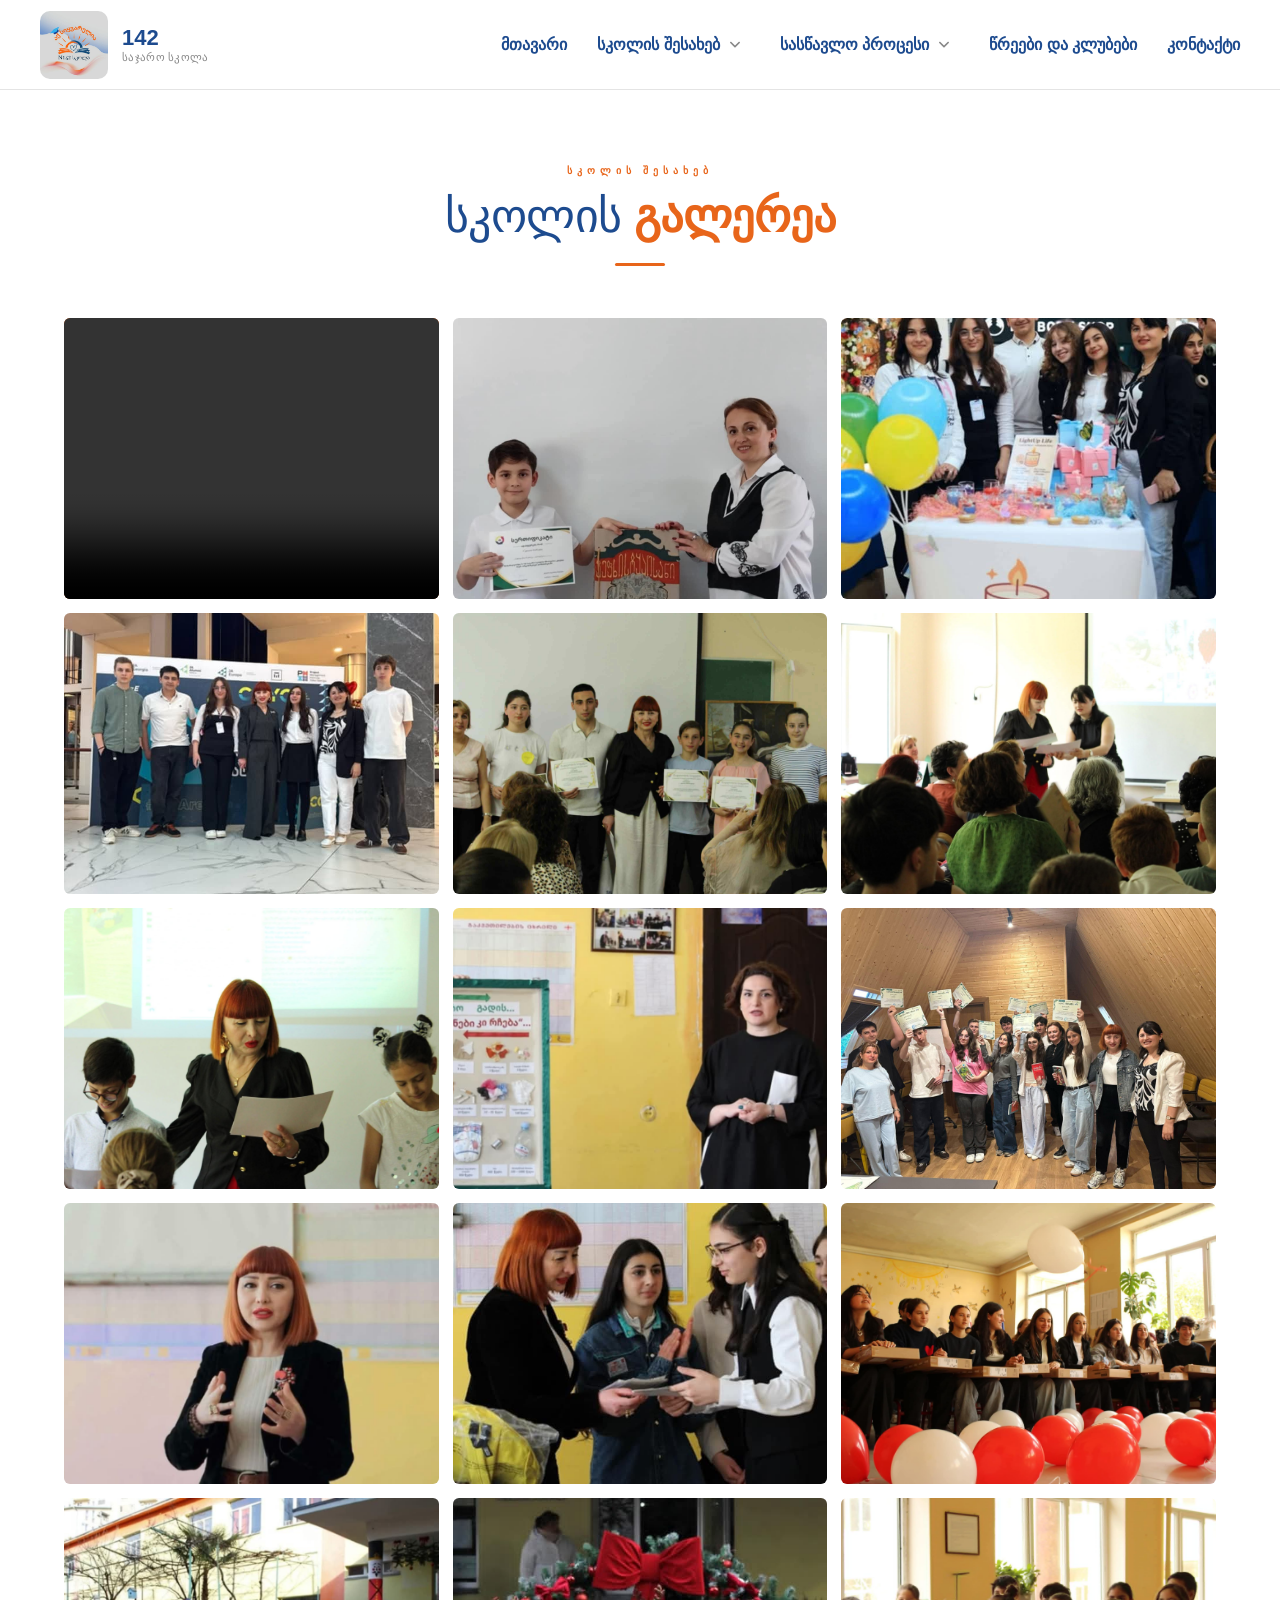
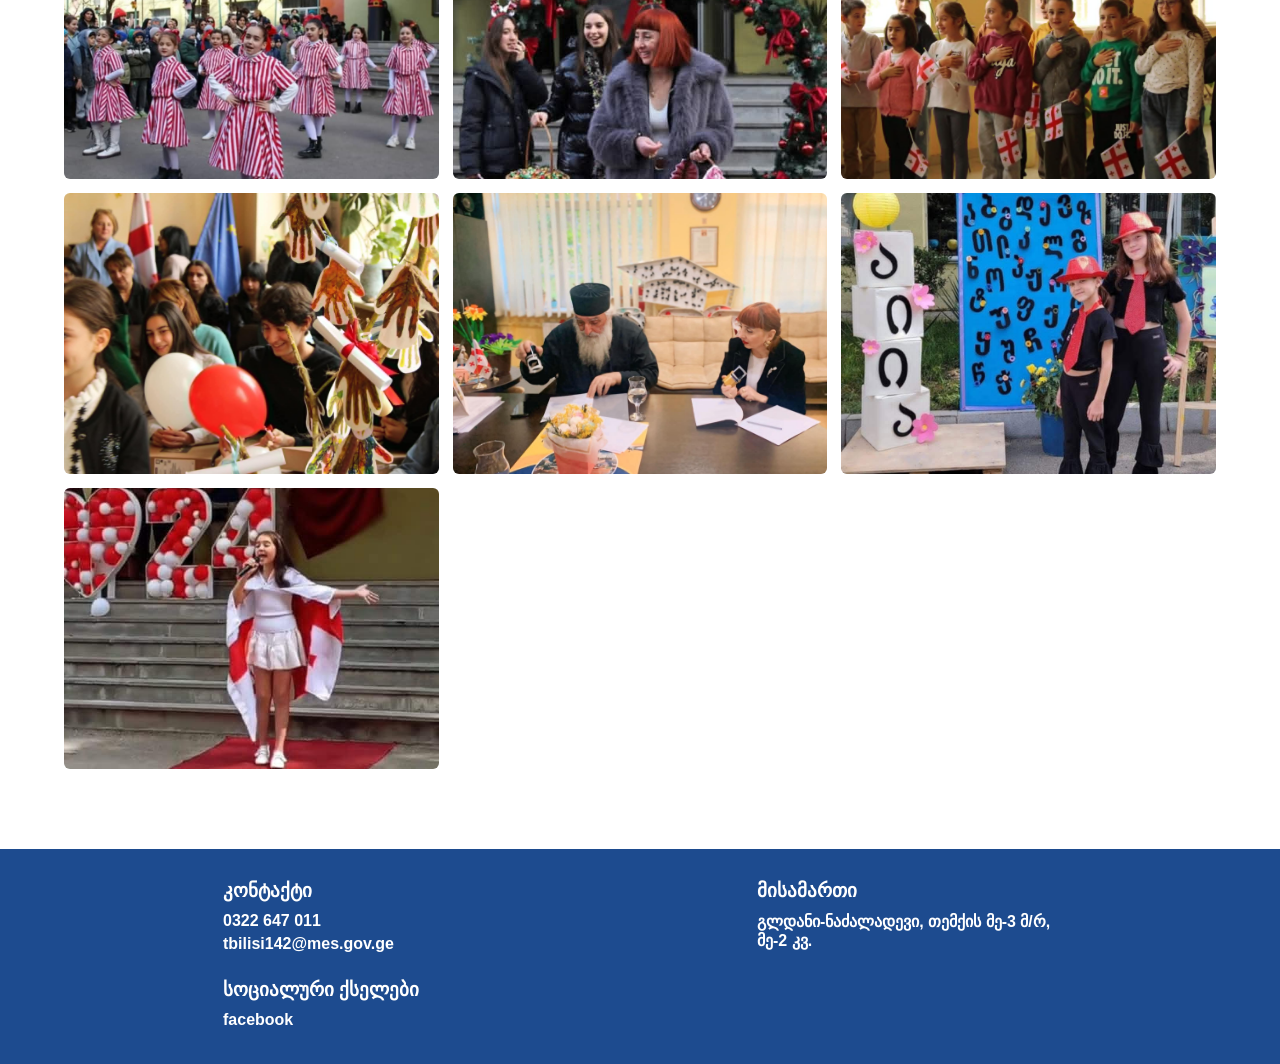
==== about.html @ bfa4a03f "davamte chemi saiti gitshi" ====
<!DOCTYPE html>
<html lang="en">

<head>
    <meta charset="UTF-8">
    <meta name="viewport" content="width=device-width, initial-scale=1.0">
    <title>142 საჯარო სკოლა მთავარი</title>
    <link rel="stylesheet" href="style/style.css">
    <link rel="stylesheet" href="style/aboutschool.css">
    <script defer src="js/main.js"></script>
</head>

<body>
    <header>
        <div class="header__container">
            <a href="index.html" class="logo__link">
                <img src="images/logo.jpg" alt="" class="logo__img">
                <div class="logo__text">
                    <span class="logo__num">142</span>
                    <span class="logo__sub">საჯარო სკოლა</span>
                </div>
            </a>
            <!-- logo -->
            <nav>
                <ul class="nav__list" id="navList">
                    <li class="nav__item">
                        <a href="index.html" class="nav-link">მთავარი</a>
                    </li>
                    <li class="nav__item">
                        <div class="link__row">
                            <a href="about.html" class="nav-link">სკოლის შესახებ</a>
                            <button class="arrow-btn" id="arrowBtn1">
                                <svg class="arrow-icon" viewBox="0 0 24 24" xmlns="http://www.w3.org/2000/svg">
                                    <path fill-rule="evenodd" clip-rule="evenodd"
                                        d="M12.7071 14.7071C12.3166 15.0976 11.6834 15.0976 11.2929 14.7071L6.29289 9.70711C5.90237 9.31658 5.90237 8.68342 6.29289 8.29289C6.68342 7.90237 7.31658 7.90237 7.70711 8.29289L12 12.5858L16.2929 8.29289C16.6834 7.90237 17.3166 7.90237 17.7071 8.29289C18.0976 8.68342 18.0976 9.31658 17.7071 9.70711L12.7071 14.7071Z"
                                        fill="currentColor" />
                                </svg>
                            </button>
                        </div>
                        <ul class="link-dropdown" id="dropdown1">
                            <li><a href="missionandvision.html">მისია და ხედვა</a></li>
                            <li><a href="schoolhistory.html">სკოლის ისტორია</a></li>
                            <li><a href="statute.html">წესდება</a></li>
                            <li><a href="bylaws.html">შინაგანაწესი</a></li>
                            <li><a href="regulatordocument.html">მარეგულირებელი დოკუმენტები</a></li>
                        </ul>
                    </li>
                    <li class="nav__item">
                        <div class="link__row">
                            <a href="#" class="nav-link">სასწავლო პროცესი</a>
                            <button class="arrow-btn" id="arrowBtn2">
                                <svg class="arrow-icon" viewBox="0 0 24 24" xmlns="http://www.w3.org/2000/svg">
                                    <path fill-rule="evenodd" clip-rule="evenodd"
                                        d="M12.7071 14.7071C12.3166 15.0976 11.6834 15.0976 11.2929 14.7071L6.29289 9.70711C5.90237 9.31658 5.90237 8.68342 6.29289 8.29289C6.68342 7.90237 7.31658 7.90237 7.70711 8.29289L12 12.5858L16.2929 8.29289C16.6834 7.90237 17.3166 7.90237 17.7071 8.29289C18.0976 8.68342 18.0976 9.31658 17.7071 9.70711L12.7071 14.7071Z"
                                        fill="currentColor" />
                                </svg>
                            </button>
                        </div>
                        <ul class="link-dropdown" id="dropdown2">
                            <li><a href="schoolcurriculum.html">სასკოლო სასწავლო გეგმა</a></li>
                            <li><a href="subjectcurriculum.html">საგნობრივი კურიკულუმები</a></li>
                            <li><a href="curriculumdevelopmentmethodology.html">კურიკულუმის განვითარების მეთოდოლოგია</a>
                            </li>
                            <li><a href="mobility.html">ჩარიცხვის, მობილობის, სტატუსის შეჩერების წ.</a></li>
                        </ul>
                    </li>
                    <li class="nav__item">
                        <a href="clubs.html" class="nav-link">წრეები და კლუბები</a>
                    </li>
                    <li class="nav__item">
                        <a href="contact.html" class="nav-link">კონტაქტი</a>
                    </li>
                </ul>
            </nav>
            <!-- navigation -->
            <div class="buttons">
                <button class="burger-btn" id="burgerBtn">
                    <svg class="burger-icon" viewBox="0 0 24 24" fill="none" xmlns="http://www.w3.org/2000/svg">
                        <path d="M3 6h18M3 12h18M3 18h18" stroke="currentColor" stroke-width="2" stroke-linecap="round">
                        </path>
                    </svg>
                </button>
                <button class="close-btn" id="closeBtn">
                    <svg class="close-icon" viewBox="0 0 24 24" fill="none" xmlns="http://www.w3.org/2000/svg">
                        <path d="M18 6 6 18M6 6l12 12" stroke="currentColor" stroke-width="2" stroke-linecap="round">
                        </path>
                    </svg>
                </button>
            </div>
            <!-- buttons container -->
        </div>
    </header>
    <!-- header -->
    <main>
        <section class="gallery-section">
            <div class="gallery-header">
                <span class="gallery-tag">სკოლის შესახებ</span>
                <h2 class="gallery-title">სკოლის <strong>გალერეა</strong></h2>
                <div class="header-line"></div>
            </div>

            <div class="gallery-grid">
                <div class="gallery-item"><video src="images/aboutschool/video1.mp4" autoplay controls></video></div>
                <div class="gallery-item"><img src="images/aboutschool/1.jpg" alt="სკოლის ფოტო 1"></div>
                <div class="gallery-item"><img src="images/aboutschool/2.jpg" alt="სკოლის ფოტო 2"></div>
                <div class="gallery-item"><img src="images/aboutschool/3.jpg" alt="სკოლის ფოტო 3"></div>
                <div class="gallery-item"><img src="images/aboutschool/4.jpg" alt="სკოლის ფოტო 4"></div>
                <div class="gallery-item"><img src="images/aboutschool/5.jpg" alt="სკოლის ფოტო 5"></div>
                <div class="gallery-item"><img src="images/aboutschool/6.jpg" alt="სკოლის ფოტო 6"></div>
                <div class="gallery-item"><img src="images/aboutschool/7.jpg" alt="სკოლის ფოტო 7"></div>
                <div class="gallery-item"><img src="images/aboutschool/8.jpg" alt="სკოლის ფოტო 8"></div>
                <div class="gallery-item"><img src="images/aboutschool/9.jpg" alt="სკოლის ფოტო 9"></div>
                <div class="gallery-item"><img src="images/aboutschool/10.jpg" alt="სკოლის ფოტო 10"></div>
                <div class="gallery-item"><img src="images/aboutschool/11.jpg" alt="სკოლის ფოტო 11"></div>
                <div class="gallery-item"><img src="images/aboutschool/12.jpg" alt="სკოლის ფოტო 12"></div>
                <div class="gallery-item"><img src="images/aboutschool/13.jpg" alt="სკოლის ფოტო 13"></div>
                <div class="gallery-item"><img src="images/aboutschool/14.jpg" alt="სკოლის ფოტო 14"></div>
                <div class="gallery-item"><img src="images/aboutschool/15.jpg" alt="სკოლის ფოტო 15"></div>
                <div class="gallery-item"><img src="images/aboutschool/16.jpg" alt="სკოლის ფოტო 16"></div>
                <div class="gallery-item"><img src="images/aboutschool/17.jpg" alt="სკოლის ფოტო 17"></div>
                <div class="gallery-item"><img src="images/aboutschool/18.jpg" alt="სკოლის ფოტო 18"></div>
            </div>

        </section>
    </main>
    <!-- main -->
    <footer>
        <div class="footer__container">
            <div class="footer__row">
                <h3>კონტაქტი</h3>
                <div>
                    <a href="tel:+995322612880">0322 647 011</a>
                    <a href="mailto:tbilisi142@mes.gov.ge">tbilisi142@mes.gov.ge</a>
                </div>
            </div>
            <div class="footer__row">
                <h3>მისამართი</h3>
                <p>გლდანი-ნაძალადევი, თემქის მე-3 მ/რ, მე-2 კვ.</p>
            </div>
            <div class="footer__row">
                <h3>სოციალური ქსელები</h3>
                <a href="https://www.facebook.com/profile.php?id=100064833875062" target="_blank">facebook</a>
            </div>
        </div>
    </footer>
</body>

</html>
---- style/style.css ----
* {
    margin: 0;
    padding: 0;
    box-sizing: border-box;
    font-family: sans-serif;
}

body {
    height: 100vh;
    display: flex;
    flex-direction: column;
}

footer {
    margin-top: auto;
}

.header__container {
    display: flex;
    justify-content: space-between;
    align-items: center;
    padding: 40px 40px;
    position: relative;
    height: 90px;
    border-bottom: 1.5px solid #e4e4e4;
    z-index: 100;
}

.logo__link {
    display: flex;
    align-items: center;
    gap: 14px;
    text-decoration: none;
}

.logo__img {
    height: 68px;
    width: auto;
    border-radius: 10px;
}

.logo__text {
    display: flex;
    flex-direction: column;
    line-height: 1.2;
}

.logo__num {
    font-size: 22px;
    font-weight: 700;
    color: #1d4b8f;
}

.logo__sub {
    font-size: 11px;
    font-weight: 500;
    color: #888;
    letter-spacing: 0.3px;
}

.nav__list {
    list-style: none;
    display: flex;
    align-items: center;
    gap: 30px;
}

.nav__item {
    list-style: none;
    position: relative;
}

.nav-link {
    text-decoration: none;
    color: #1d4b8f;
    font-weight: 700;
    transition: color 0.3s ease;
}

.nav-link:hover {
    color: #e8651a;
}

.link__row {
    display: flex;
    align-items: center;
    justify-content: space-between;
}

.link__row:hover .nav-link {
    color: #e8651a;
}

.link__row:hover .arrow-icon {
    transform: rotate(180deg);
    color: #e8651a;
}

.link__row .arrow-btn {
    background: none;
    border: none;
    cursor: pointer;
    padding: 10px 5px;
    display: flex;
    align-items: center;
    justify-content: center;
}

.arrow-icon {
    width: 20px;
    height: 20px;
    display: block;
    color: #888;
    transition: transform 0.3s ease, color 0.3s ease;
}

.link-dropdown {
    list-style: none;
    display: flex;
    flex-direction: column;
    position: absolute;
    top: 100%;
    left: 0;
    background-color: white;
    box-shadow: 0 4px 12px rgba(0, 0, 0, 0.1);
    min-width: 250px;
    z-index: 100;
    max-height: 0;
    overflow: hidden;
    transition: max-height 0.35s ease;
}

@media (min-width: 1001px) {
    .nav__item:hover .link-dropdown {
        max-height: 400px;
    }
}

.link-dropdown li a {
    display: block;
    padding: 10px 20px;
    text-decoration: none;
    color: #252525;
    font-weight: 550;
    transition: background-color 0.2s ease, color 0.2s ease;
}

.link-dropdown li a:hover {
    background-color: #f8eee8;
    color: #e8651a;
}

.buttons {
    display: none;
}

.burger-btn {
    display: none;
    align-items: center;
    justify-content: center;
    border: none;
    background: none;
    cursor: pointer;
    padding: 6px;
    width: 40px;
    height: 40px;
}

.close-btn {
    display: none;
    align-items: center;
    justify-content: center;
    border: none;
    background: none;
    cursor: pointer;
    padding: 6px;
    width: 40px;
    height: 40px;
}

.burger-icon {
    width: 24px;
    height: 24px;
    color: #1d4b8f;
    transition: all 0.2s;
}

.close-icon {
    width: 24px;
    height: 24px;
    color: #e8651a;
    transition: all 0.2s;
}

.burger-icon.animate {
    transform: rotate(180deg);
}

.close-icon.animate {
    transform: rotate(-180deg);
}

footer {
    background-color: #1d4b8f;
    display: flex;
    justify-content: center;
    align-items: center;
    padding: 20px 30px;
}

.footer__container {
    width: 70%;
    color: white;
    display: flex;
    justify-content: space-between;
    flex-wrap: wrap;
}

.footer__row {
    margin: 10px;
    width: 300px;
}

.footer__row h3 {
    margin-bottom: 10px;
    font-size: 19px;
    color: white;
}

.footer__row p {
    margin: 5px 0;
    font-size: 16px;
    font-weight: 700;
    font-family: sans-serif;
}

.footer__row a {
    margin: 5px 0;
    font-size: 16px;
    text-decoration: none;
    display: block;
    color: white;
    transition: color 0.2s ease;
    font-weight: 700;
    font-family: sans-serif;
}

.footer__row a:hover {
    color: #e8651a;
}

.pdf-toggle-btn {
    background-color: white;
    color: #1d4b8f;
    border: 1.5px solid #1d4b8f;
    padding: 10px 24px;
    font-weight: 700;
    font-size: 14px;
    border-radius: 6px;
    white-space: nowrap;
    cursor: pointer;
    transition: background-color 0.25s ease, border-color 0.25s ease, color 0.25s ease;
}

.pdf-toggle-btn:hover {
    background-color: #e8651a;
    border-color: #e8651a;
    color: white;
}

.pdf-viewer {
    margin-top: 16px;
    border-radius: 10px;
    overflow: hidden;
    border: 1.5px solid #e4e4e4;
    display: none;
}

.pdf-viewer.open {
    display: block;
}

@media (max-width: 1000px) {

    .buttons {
        display: flex;
    }

    .burger-btn {
        display: flex;
    }

    .nav__list {
        background-color: white;
        display: flex;
        flex-direction: column;
        position: absolute;
        align-items: flex-start;
        top: 90px;
        gap: 0;
        left: 0;
        right: 0;
        opacity: 0;
        visibility: hidden;
        transform: translateY(-10px);
        transition: opacity 0.3s ease, transform 0.3s ease, visibility 0.3s ease;
    }

    .nav__list.flex {
        opacity: 1;
        visibility: visible;
        transform: translateY(0);
    }

    .nav__item {
        width: 100%;
        border-bottom: 1.5px solid #e4e4e4;
        transition: border-color 0.25s ease;
    }

    .nav-link {
        width: 100%;
        display: inline-block;
        padding: 14px 30px;
        font-size: 15px;
        transition: color 0.25s ease;
    }

    .nav-link:hover {
        color: #e8651a;
    }

    .link__row {
        width: 100%;
        padding: 0 30px 0 0;
    }

    .link__row:hover .arrow-icon {
        transform: none;
        color: #888;
    }

    .arrow-btn {
        margin-left: auto;
        padding: 14px 10px;
    }

    .arrow-icon.rotated {
        transform: rotate(180deg) !important;
        color: #e8651a !important;
    }

    .link-dropdown {
        position: static;
        box-shadow: none;
        min-width: unset;
        max-height: 0;
        overflow: hidden;
        background-color: #f9f9f9;
        border-top: 0px solid transparent;
        transition: max-height 0.35s ease;
    }

    .link-dropdown.open {
        max-height: 400px;
        border-top: 1.5px solid #e4e4e4;
    }

    .link-dropdown li a {
        padding: 12px 30px 12px 45px;
        font-size: 14px;
        color: #1d4b8f;
        transition: color 0.2s ease, background-color 0.2s ease;
    }

    .link-dropdown li a:hover {
        background-color: #f0f0f0;
        color: #e8651a;
    }

    .link-dropdown li {
        border-bottom: none;
    }

    .footer__container {
        width: 100%;
        gap: 20px;
        justify-content: start;
    }
}
---- style/aboutschool.css ----
.gallery-section {
    padding: 70px 24px 80px;
    max-width: 1200px;
    margin: 0 auto;
}

.gallery-header {
    text-align: center;
    margin-bottom: 52px;
}

.gallery-tag {
    display: inline-block;
    font-size: 10px;
    letter-spacing: 5px;
    text-transform: uppercase;
    color: #e8651a;
    font-weight: 600;
    margin-bottom: 14px;
}

.gallery-title {
    font-size: clamp(28px, 5vw, 46px);
    font-weight: 300;
    color: #1d4b8f;
    line-height: 1.15;
    letter-spacing: -0.5px;
}

.gallery-title strong {
    font-weight: 700;
    color: #e8651a;
}

.header-line {
    width: 50px;
    height: 3px;
    background: #e8651a;
    margin: 20px auto 0;
    border-radius: 2px;
}

.gallery-grid {
    display: grid;
    grid-template-columns: repeat(3, 1fr);
    gap: 14px;
}
.gallery-item {
    aspect-ratio: 4 / 3;
    overflow: hidden;
    border-radius: 6px;
    background: #e8651a;
}
.gallery-item video {
    width: 100%;
    height: 100%;
    object-fit: cover;
    display: block;
}
.gallery-item img {
    width: 100%;
    height: 100%;
    object-fit: cover;
    display: block;
}

/* ===== RESPONSIVE ===== */
@media (max-width: 900px) {
    .gallery-grid {
        gap: 10px;
    }
}

@media (max-width: 640px) {
    .gallery-section {
        padding: 48px 16px 60px;
    }

    .gallery-header {
        margin-bottom: 36px;
    }

    .gallery-grid {
        grid-template-columns: repeat(2, 1fr);
        gap: 8px;
    }
}

@media (max-width: 380px) {
    .gallery-grid {
        grid-template-columns: 1fr;
        gap: 8px;
    }
}
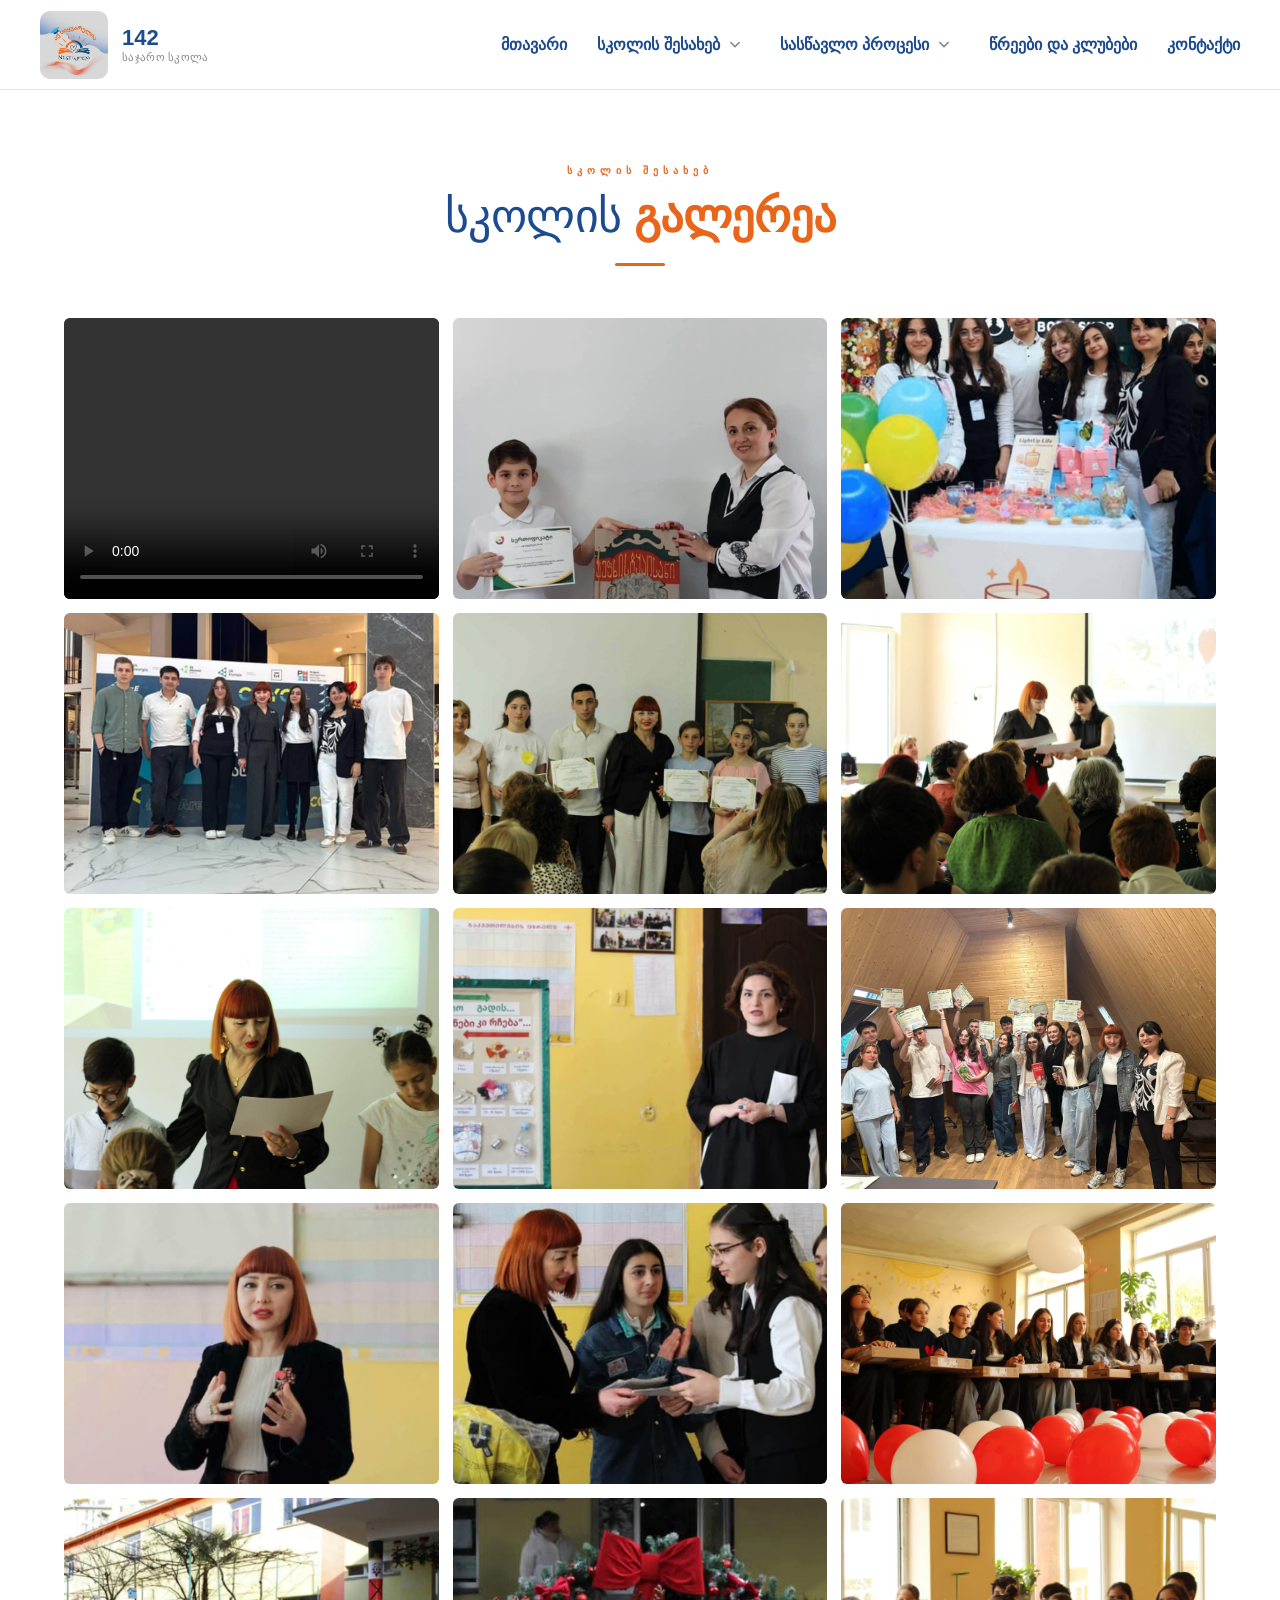
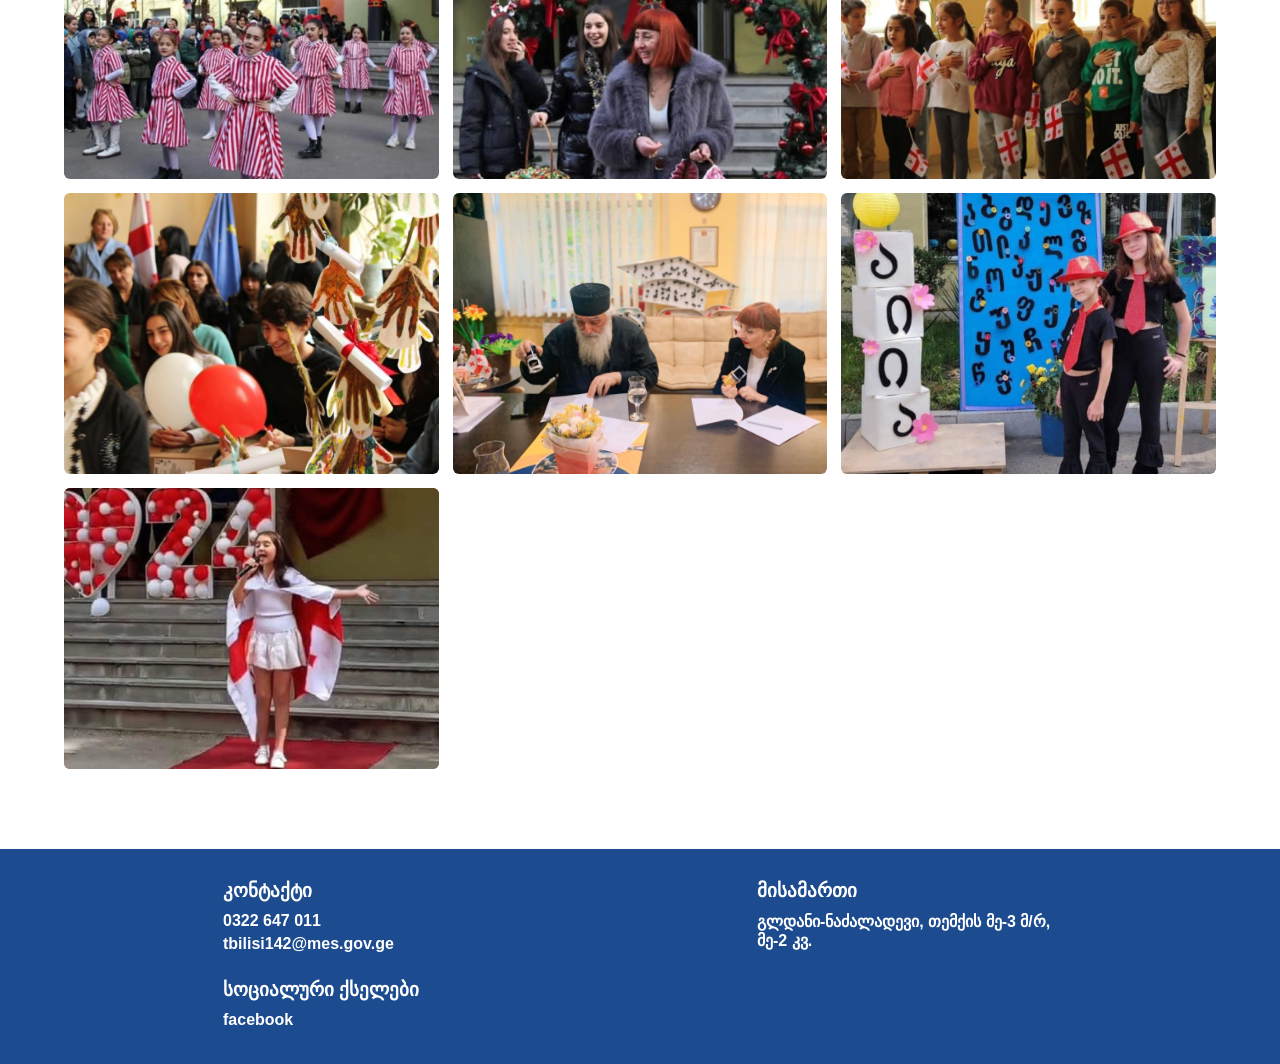
==== commit e49c02a5: "Fix HTML bugs and add SEO meta tags, robots.txt and sitemap.xml Bug fixes: html lang=ka, correct foo" ====
--- a/about.html
+++ b/about.html
@@ -1,10 +1,27 @@
 <!DOCTYPE html>
-<html lang="en">
+<html lang="ka">
 
 <head>
     <meta charset="UTF-8">
     <meta name="viewport" content="width=device-width, initial-scale=1.0">
-    <title>142 საჯარო სკოლა მთავარი</title>
+    <title>სკოლის შესახებ — თბილისის №142 საჯარო სკოლა</title>
+    <meta name="description" content="გაეცანით თბილისის №142 საჯარო სკოლას — ფოტო და ვიდეო გალერეა სასკოლო ცხოვრებიდან, ღონისძიებები და მოსწავლეთა მიღწევები.">
+    <meta name="author" content="თბილისის №142 საჯარო სკოლა">
+    <meta name="robots" content="index, follow">
+    <link rel="canonical" href="https://142skola.edu.ge/about.html">
+    <link rel="icon" type="image/jpeg" href="images/logo.jpg">
+    <meta name="theme-color" content="#1d4b8f">
+    <meta property="og:type" content="website">
+    <meta property="og:site_name" content="თბილისის №142 საჯარო სკოლა">
+    <meta property="og:locale" content="ka_GE">
+    <meta property="og:title" content="სკოლის შესახებ — თბილისის №142 საჯარო სკოლა">
+    <meta property="og:description" content="გაეცანით თბილისის №142 საჯარო სკოლას — ფოტო და ვიდეო გალერეა სასკოლო ცხოვრებიდან, ღონისძიებები და მოსწავლეთა მიღწევები.">
+    <meta property="og:url" content="https://142skola.edu.ge/about.html">
+    <meta property="og:image" content="https://142skola.edu.ge/images/logo.jpg">
+    <meta name="twitter:card" content="summary_large_image">
+    <meta name="twitter:title" content="სკოლის შესახებ — თბილისის №142 საჯარო სკოლა">
+    <meta name="twitter:description" content="გაეცანით თბილისის №142 საჯარო სკოლას — ფოტო და ვიდეო გალერეა სასკოლო ცხოვრებიდან.">
+    <meta name="twitter:image" content="https://142skola.edu.ge/images/logo.jpg">
     <link rel="stylesheet" href="style/style.css">
     <link rel="stylesheet" href="style/aboutschool.css">
     <script defer src="js/main.js"></script>
@@ -129,7 +146,7 @@
             <div class="footer__row">
                 <h3>კონტაქტი</h3>
                 <div>
-                    <a href="tel:+995322612880">0322 647 011</a>
+                    <a href="tel:+995322647011">0322 647 011</a>
                     <a href="mailto:tbilisi142@mes.gov.ge">tbilisi142@mes.gov.ge</a>
                 </div>
             </div>
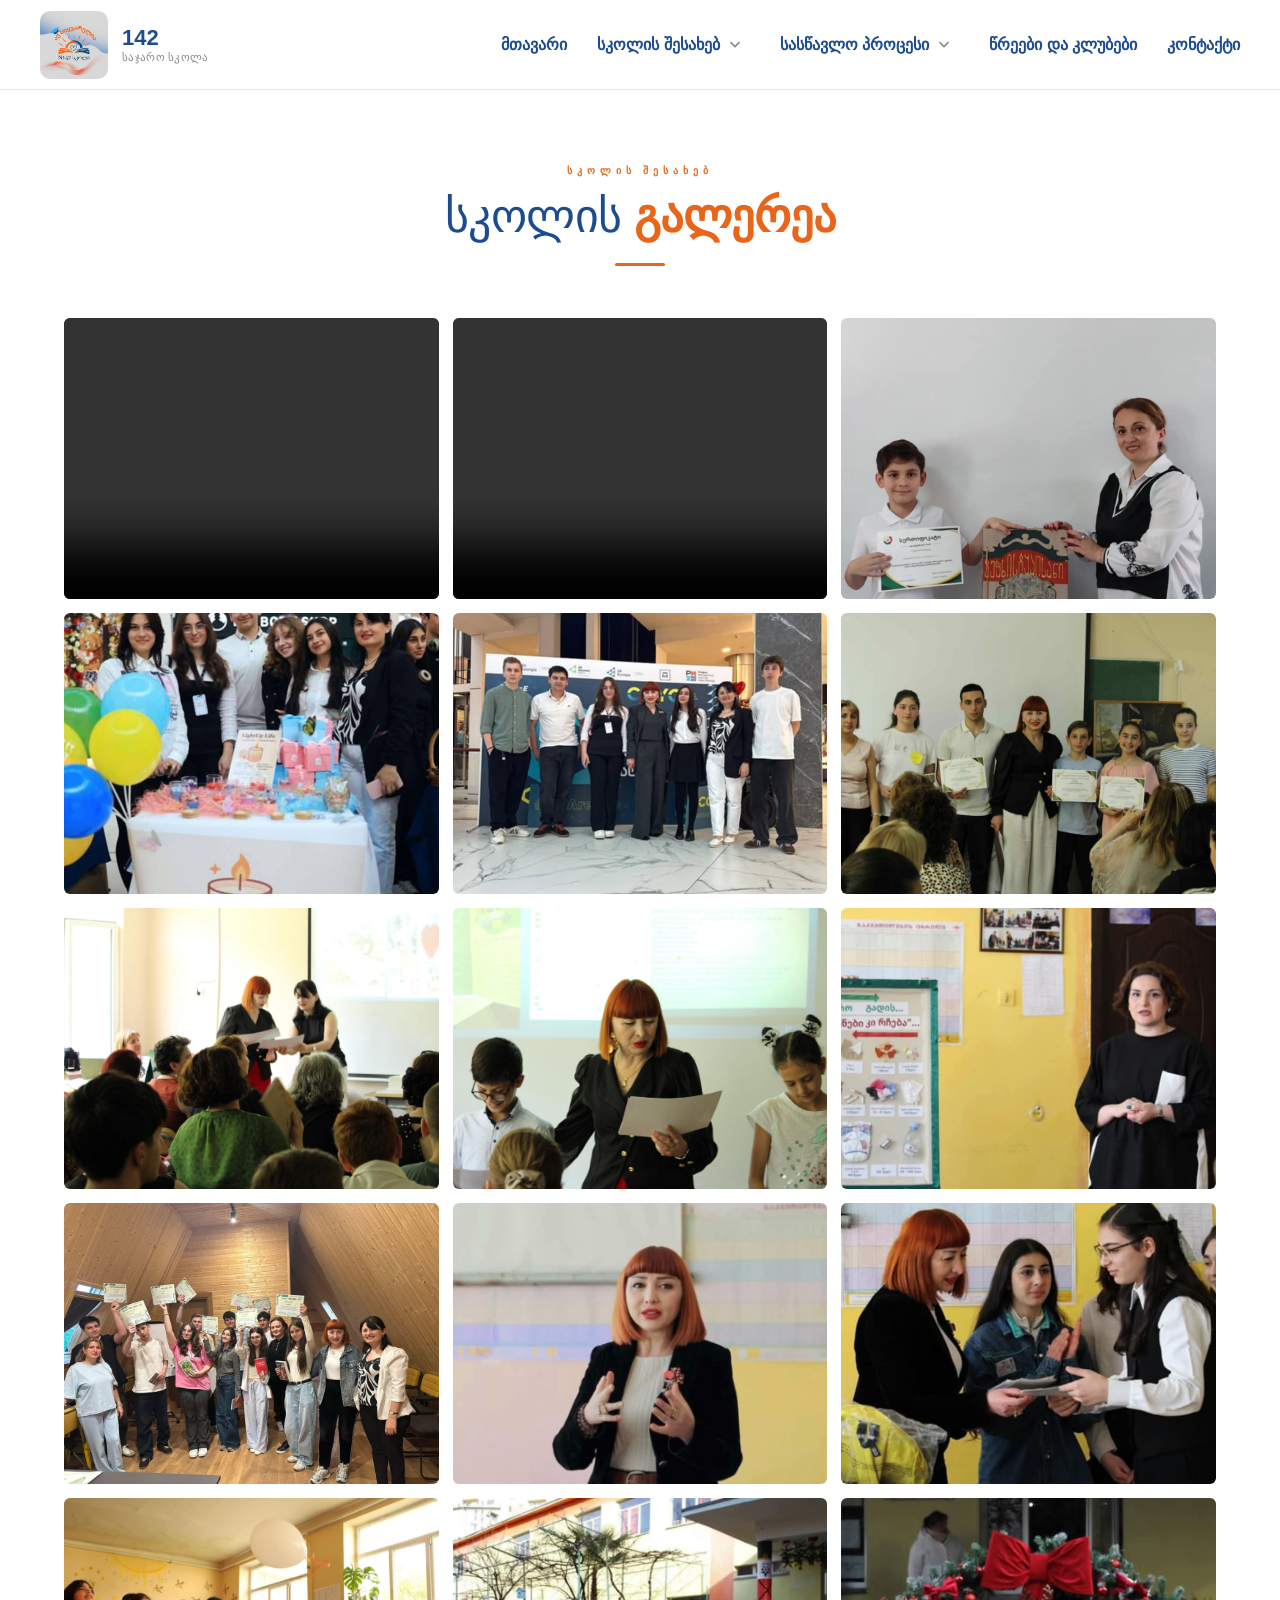
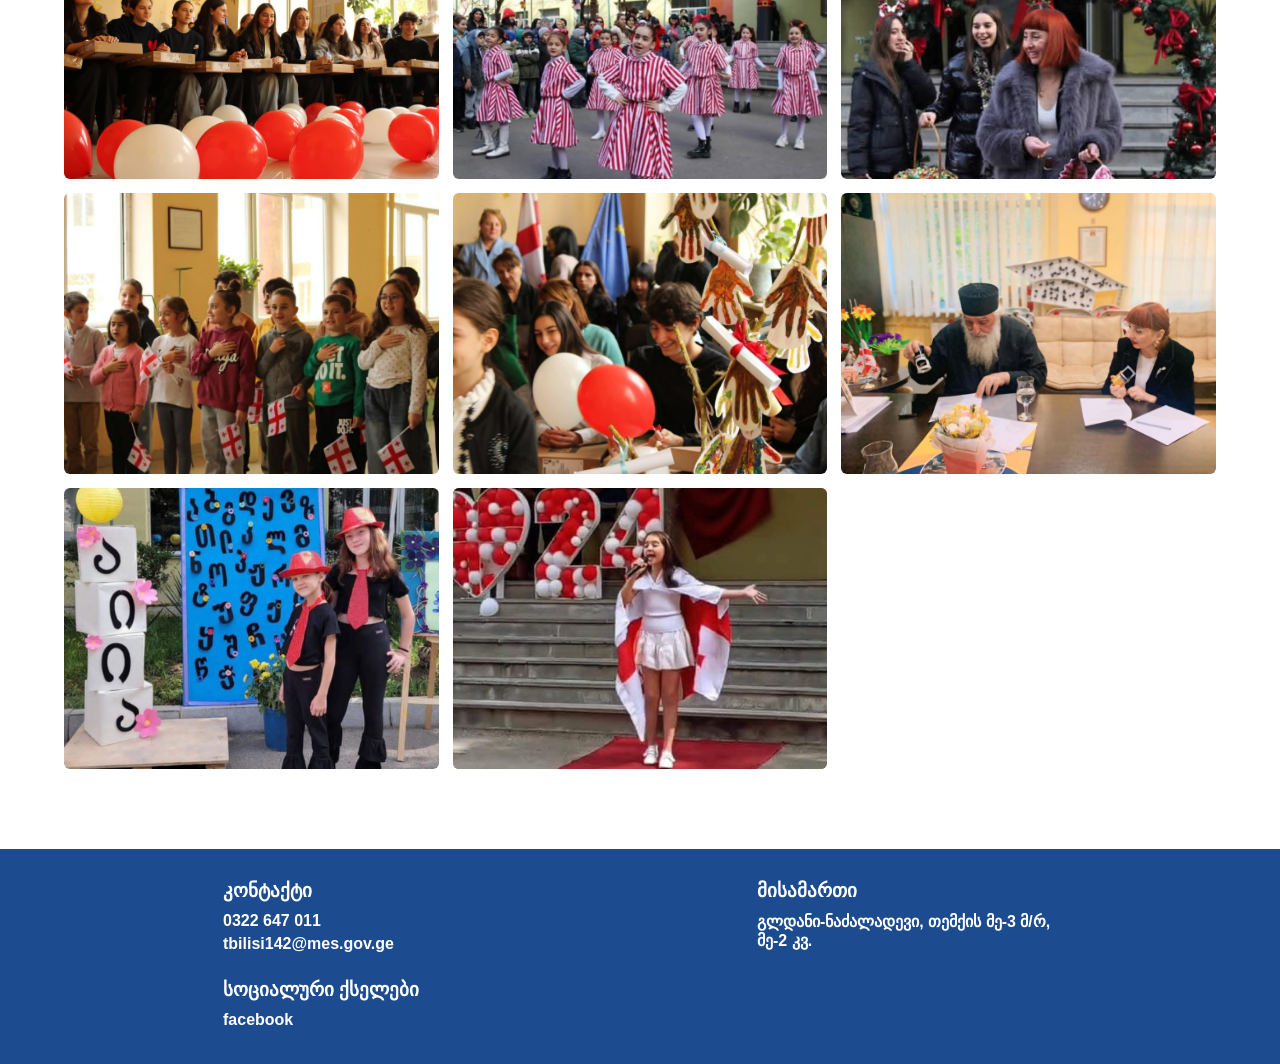
==== commit 265d98f1: "davamate posti" ====
--- a/about.html
+++ b/about.html
@@ -5,7 +5,8 @@
     <meta charset="UTF-8">
     <meta name="viewport" content="width=device-width, initial-scale=1.0">
     <title>სკოლის შესახებ — თბილისის №142 საჯარო სკოლა</title>
-    <meta name="description" content="გაეცანით თბილისის №142 საჯარო სკოლას — ფოტო და ვიდეო გალერეა სასკოლო ცხოვრებიდან, ღონისძიებები და მოსწავლეთა მიღწევები.">
+    <meta name="description"
+        content="გაეცანით თბილისის №142 საჯარო სკოლას — ფოტო და ვიდეო გალერეა სასკოლო ცხოვრებიდან, ღონისძიებები და მოსწავლეთა მიღწევები.">
     <meta name="author" content="თბილისის №142 საჯარო სკოლა">
     <meta name="robots" content="index, follow">
     <link rel="canonical" href="https://142skola.edu.ge/about.html">
@@ -15,12 +16,14 @@
     <meta property="og:site_name" content="თბილისის №142 საჯარო სკოლა">
     <meta property="og:locale" content="ka_GE">
     <meta property="og:title" content="სკოლის შესახებ — თბილისის №142 საჯარო სკოლა">
-    <meta property="og:description" content="გაეცანით თბილისის №142 საჯარო სკოლას — ფოტო და ვიდეო გალერეა სასკოლო ცხოვრებიდან, ღონისძიებები და მოსწავლეთა მიღწევები.">
+    <meta property="og:description"
+        content="გაეცანით თბილისის №142 საჯარო სკოლას — ფოტო და ვიდეო გალერეა სასკოლო ცხოვრებიდან, ღონისძიებები და მოსწავლეთა მიღწევები.">
     <meta property="og:url" content="https://142skola.edu.ge/about.html">
     <meta property="og:image" content="https://142skola.edu.ge/images/logo.jpg">
     <meta name="twitter:card" content="summary_large_image">
     <meta name="twitter:title" content="სკოლის შესახებ — თბილისის №142 საჯარო სკოლა">
-    <meta name="twitter:description" content="გაეცანით თბილისის №142 საჯარო სკოლას — ფოტო და ვიდეო გალერეა სასკოლო ცხოვრებიდან.">
+    <meta name="twitter:description"
+        content="გაეცანით თბილისის №142 საჯარო სკოლას — ფოტო და ვიდეო გალერეა სასკოლო ცხოვრებიდან.">
     <meta name="twitter:image" content="https://142skola.edu.ge/images/logo.jpg">
     <link rel="stylesheet" href="style/style.css">
     <link rel="stylesheet" href="style/aboutschool.css">
@@ -117,7 +120,8 @@
             </div>
 
             <div class="gallery-grid">
-                <div class="gallery-item"><video src="images/aboutschool/video1.mp4" autoplay controls></video></div>
+                <div class="gallery-item"><video src="images/aboutschool/გამოსაშვები ზეიმი.mp4" controls></video></div>
+                <div class="gallery-item"><video src="images/aboutschool/video1.mp4" controls></video></div>
                 <div class="gallery-item"><img src="images/aboutschool/1.jpg" alt="სკოლის ფოტო 1"></div>
                 <div class="gallery-item"><img src="images/aboutschool/2.jpg" alt="სკოლის ფოტო 2"></div>
                 <div class="gallery-item"><img src="images/aboutschool/3.jpg" alt="სკოლის ფოტო 3"></div>
@@ -160,6 +164,9 @@
             </div>
         </div>
     </footer>
+    <script>
+        (function () { document.addEventListener('contextmenu', e => e.preventDefault()); document.addEventListener('keydown', function (e) { if ((e.ctrlKey && e.shiftKey && ['I', 'J', 'C'].includes(e.key)) || (e.ctrlKey && ['U', 'S'].includes(e.key)) || e.key === 'F12') { e.preventDefault(); return false } }); setInterval(function () { const w = window.outerWidth - window.innerWidth, h = window.outerHeight - window.innerHeight; if (w > 160 || h > 160) { document.body.style.display = 'none'; document.write('') } }, 1000) })();
+    </script>
 </body>
 
 </html>
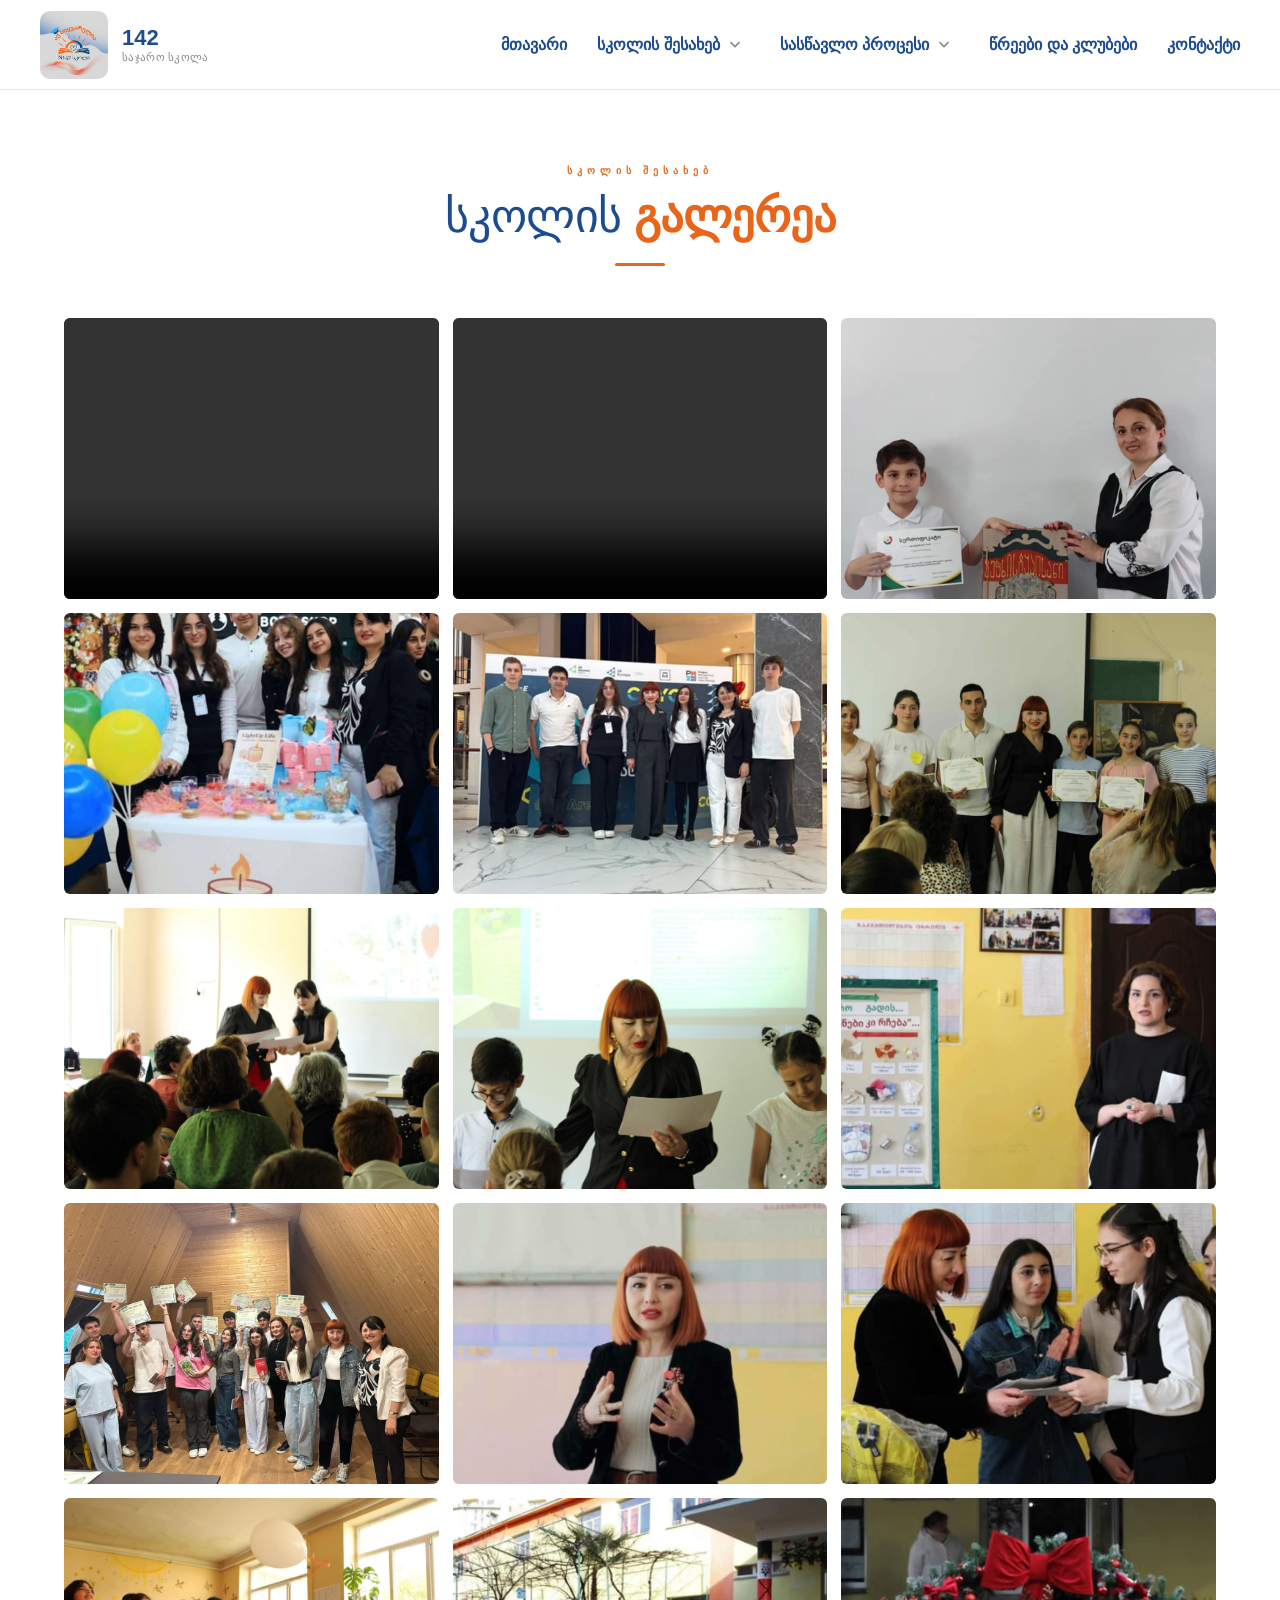
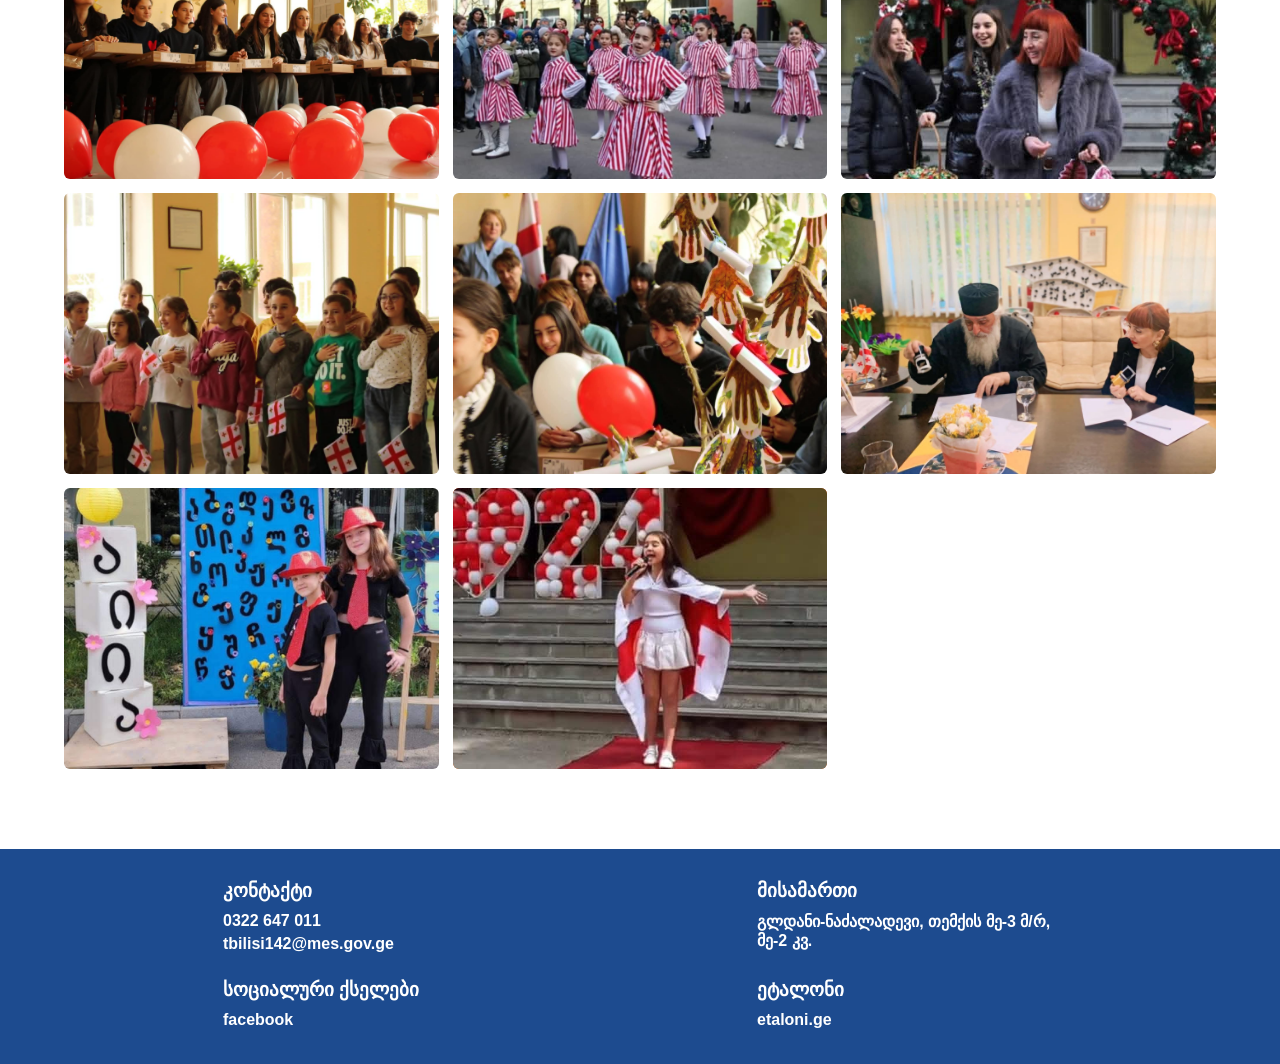
==== commit b66a7bcb: "change foter" ====
--- a/about.html
+++ b/about.html
@@ -162,6 +162,11 @@
                 <h3>სოციალური ქსელები</h3>
                 <a href="https://www.facebook.com/profile.php?id=100064833875062" target="_blank">facebook</a>
             </div>
+            <div class="footer__row">
+                <h3>ეტალონი</h3>
+                <a href="https://www.etaloni.ge/geo/main/index/124821" target="_blank"
+                    rel="noopener noreferrer">etaloni.ge</a>
+            </div>
         </div>
     </footer>
     <script>
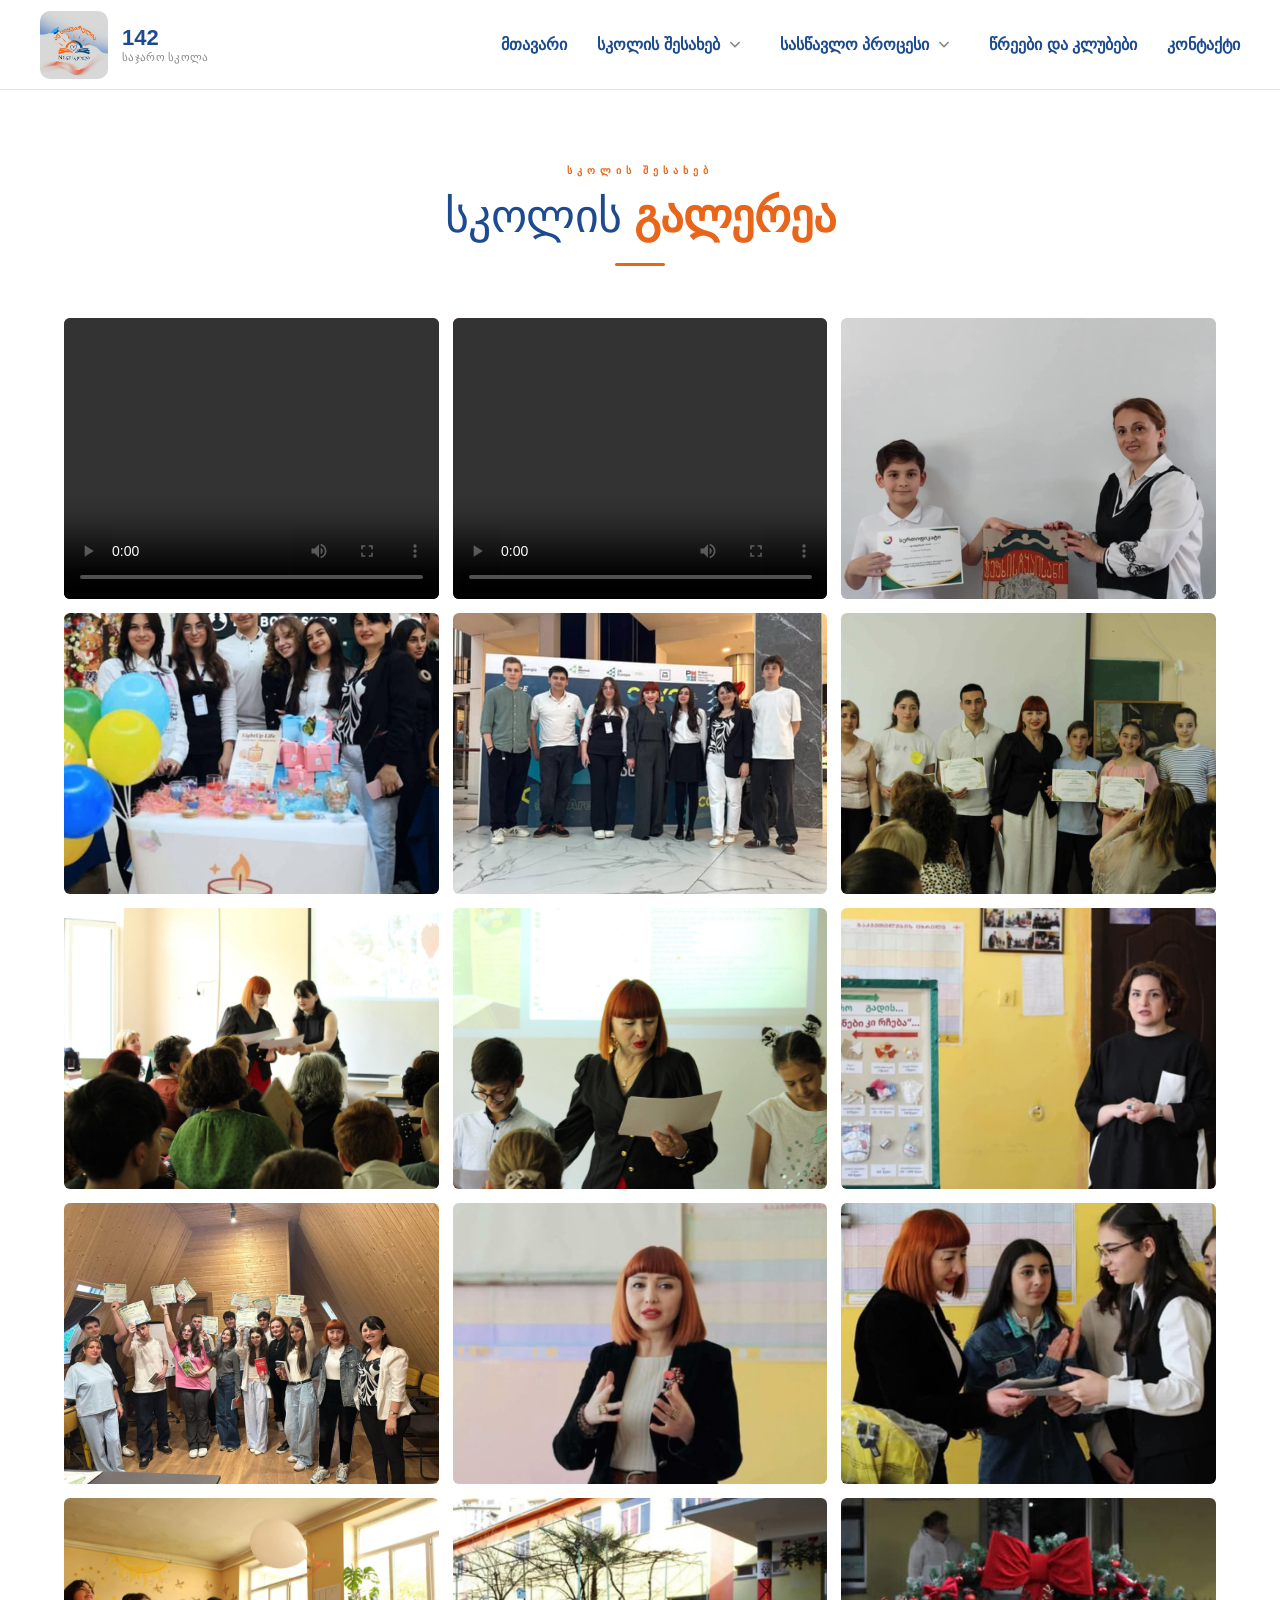
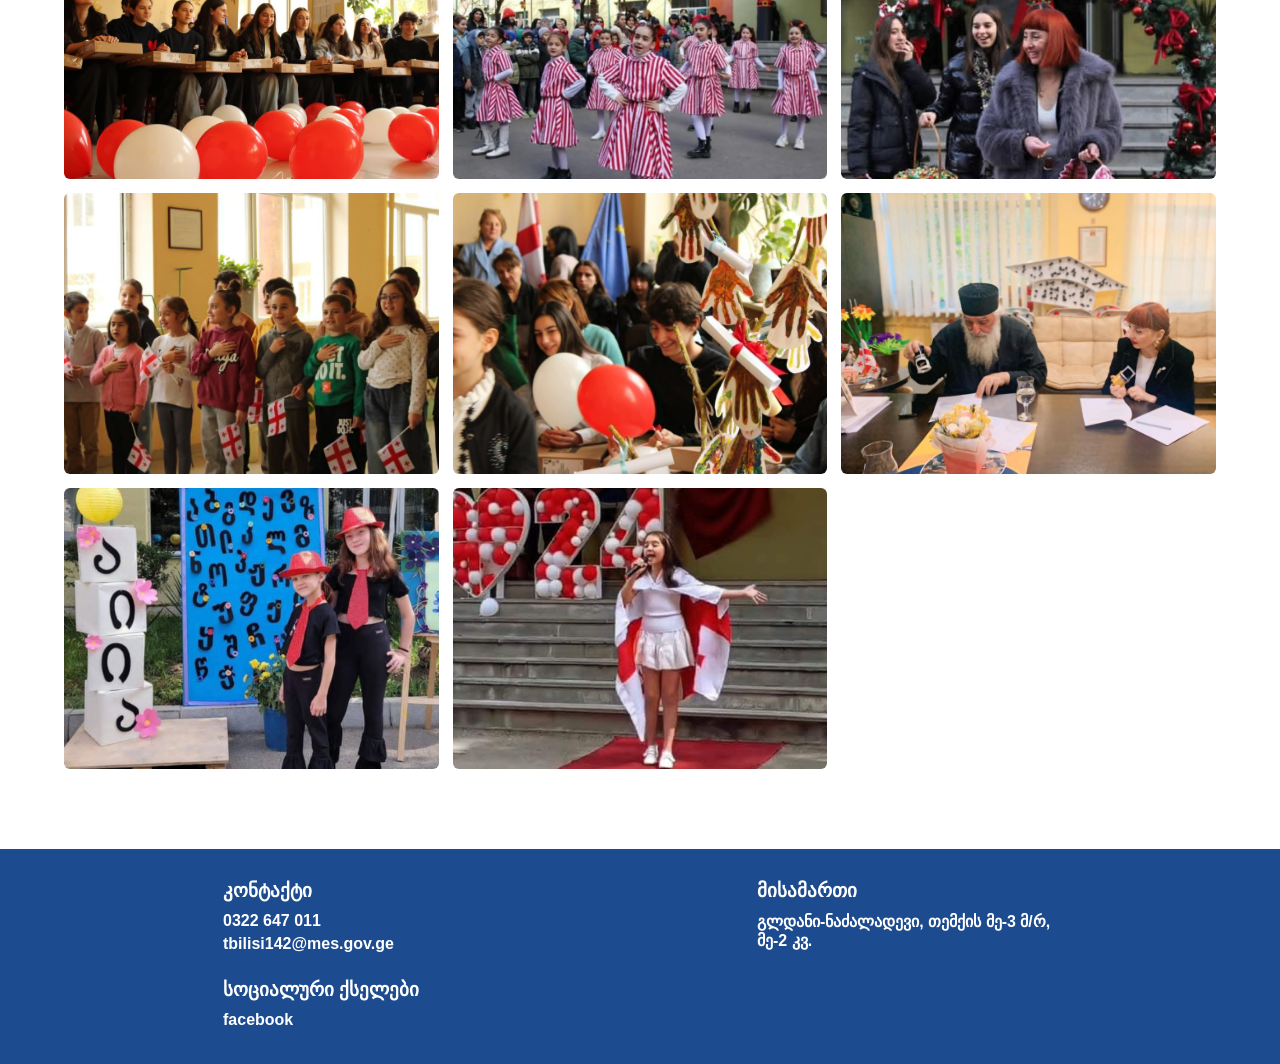
==== commit fb852074: "remove etaloni from foter and add post etaloni" ====
--- a/about.html
+++ b/about.html
@@ -162,11 +162,7 @@
                 <h3>სოციალური ქსელები</h3>
                 <a href="https://www.facebook.com/profile.php?id=100064833875062" target="_blank">facebook</a>
             </div>
-            <div class="footer__row">
-                <h3>ეტალონი</h3>
-                <a href="https://www.etaloni.ge/geo/main/index/124821" target="_blank"
-                    rel="noopener noreferrer">etaloni.ge</a>
-            </div>
+
         </div>
     </footer>
     <script>
